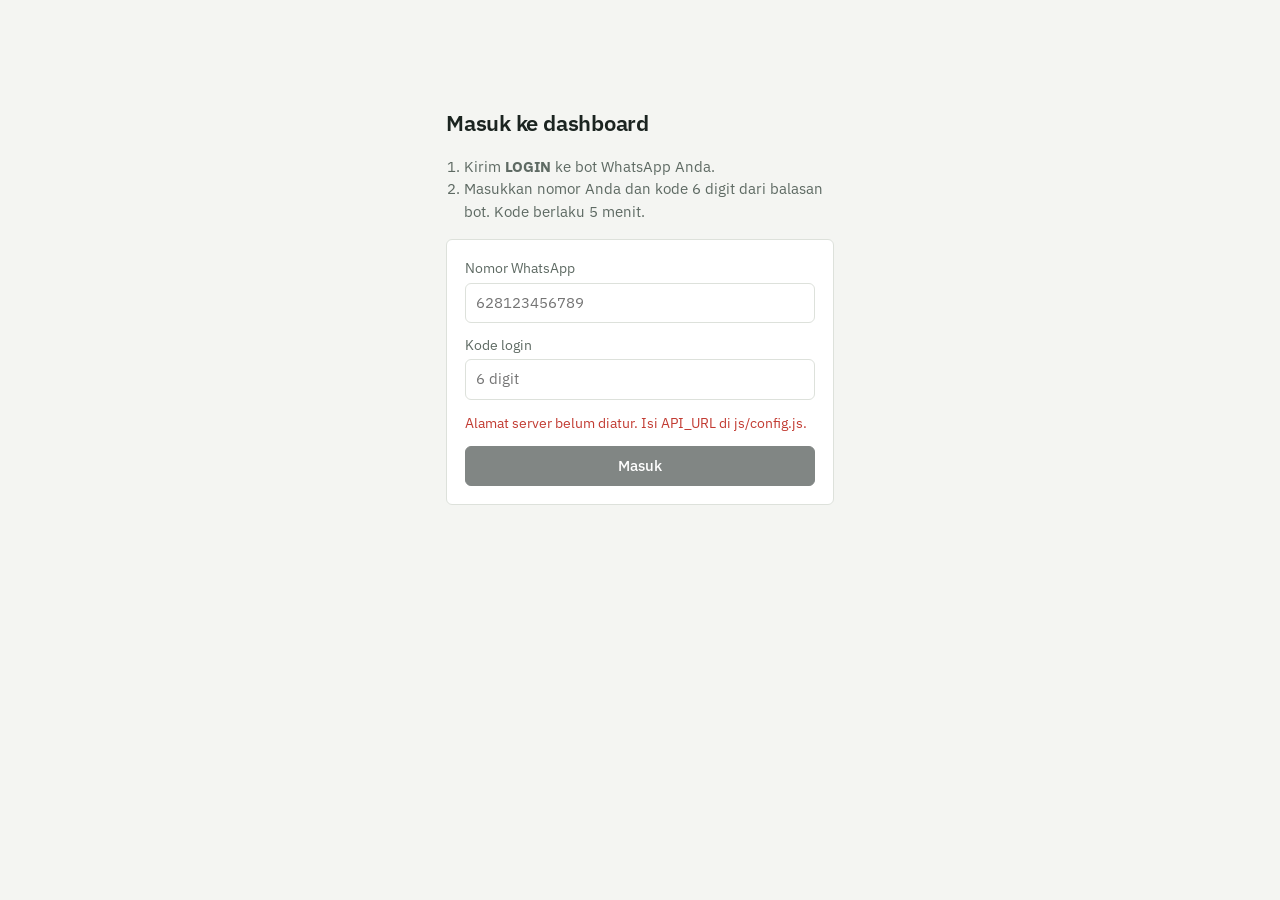
==== login.html @ 56e3b774 "Add files via upload" ====
<!DOCTYPE html>
<html lang="id">
<head>
<meta charset="utf-8">
<meta name="viewport" content="width=device-width, initial-scale=1">
<meta name="robots" content="noindex">
<title>Masuk · Catatan Keuangan</title>
<link rel="preconnect" href="https://fonts.googleapis.com">
<link rel="preconnect" href="https://fonts.gstatic.com" crossorigin>
<link href="https://fonts.googleapis.com/css2?family=IBM+Plex+Sans:wght@400;500;600&display=swap" rel="stylesheet">
<link rel="stylesheet" href="css/style.css">
</head>
<body>
<div id="loadbar" class="loadbar" hidden></div>
<main class="login">
  <h1>Masuk ke dashboard</h1>
  <ol class="steps">
    <li>Kirim <strong>LOGIN</strong> ke bot WhatsApp Anda.</li>
    <li>Masukkan nomor Anda dan kode 6 digit dari balasan bot. Kode berlaku 5 menit.</li>
  </ol>
  <form id="loginForm" class="panel formgrid" novalidate>
    <div>
      <label for="nomor">Nomor WhatsApp</label>
      <input id="nomor" name="nomor" type="tel" inputmode="numeric" autocomplete="tel" placeholder="628123456789" required>
    </div>
    <div>
      <label for="kode">Kode login</label>
      <input id="kode" name="kode" type="text" inputmode="numeric" autocomplete="one-time-code" maxlength="6" placeholder="6 digit" required>
    </div>
    <p id="loginMsg" class="formerror" role="alert"></p>
    <button id="btnLogin" class="btn" type="submit">Masuk</button>
  </form>
</main>
<div id="toasts" class="toasts" role="status" aria-live="polite"></div>
<script src="js/config.js"></script>
<script src="js/api.js"></script>
<script src="js/app.js"></script>
<script src="js/login.js"></script>
</body>
</html>
---- css/style.css ----
/* Catatan Keuangan — gaya dashboard. Hijau = pemasukan, merah = pengeluaran (tidak dipakai untuk hal lain). */
:root {
  --kertas: #F4F5F2;
  --putih: #FFFFFF;
  --tinta: #1B2420;
  --abu: #5E6A63;
  --garis: #DDE1DB;
  --masuk: #137A4B;
  --masuk-bg: #E6F2EB;
  --keluar: #C23B32;
  --keluar-bg: #FBEAE8;
  --fokus: #2B5FD9;
  --r: 6px;
}
* { box-sizing: border-box; }
html { -webkit-text-size-adjust: 100%; }
body {
  margin: 0;
  background: var(--kertas);
  color: var(--tinta);
  font: 400 15px/1.5 'IBM Plex Sans', system-ui, -apple-system, 'Segoe UI', Roboto, sans-serif;
  font-variant-numeric: tabular-nums;
}
h1, h2, h3 { margin: 0; font-weight: 600; letter-spacing: -0.01em; }
h1 { font-size: 1.4rem; }
h2 { font-size: 1.1rem; }
h3 { font-size: 0.95rem; }
p { margin: 0; }
.muted { color: var(--abu); }
.sr { position: absolute; width: 1px; height: 1px; overflow: hidden; clip: rect(0 0 0 0); white-space: nowrap; }
.wrap { max-width: 1120px; margin: 0 auto; padding: 16px; }
:focus-visible { outline: 2px solid var(--fokus); outline-offset: 2px; }

/* Indikator memuat */
.loadbar {
  position: fixed; top: 0; left: 0; right: 0; height: 3px; z-index: 50;
  background: linear-gradient(90deg, transparent, var(--tinta), transparent) no-repeat;
  background-size: 40% 100%;
  animation: geser 1s linear infinite;
}
@keyframes geser { from { background-position: -40% 0; } to { background-position: 140% 0; } }
@media (prefers-reduced-motion: reduce) { .loadbar { animation: none; background: var(--tinta); } }

/* Header */
.top { background: var(--putih); border-bottom: 1px solid var(--garis); }
.top .wrap { display: flex; align-items: center; justify-content: space-between; gap: 12px; padding-block: 10px; }
.brand { font-weight: 600; font-size: 1.05rem; }
.userbox { display: flex; align-items: center; gap: 8px; font-size: 0.9rem; flex-wrap: wrap; justify-content: flex-end; }

/* Tombol & isian */
.btn {
  font: inherit; font-weight: 500; min-height: 40px; padding: 8px 14px; cursor: pointer;
  border-radius: var(--r); border: 1px solid var(--tinta); background: var(--tinta); color: #fff;
}
.btn.quiet { background: var(--putih); color: var(--tinta); border-color: var(--garis); }
.btn.quiet:hover { border-color: var(--tinta); }
.btn.danger { background: var(--keluar); border-color: var(--keluar); }
.btn[disabled] { opacity: 0.55; cursor: not-allowed; }
.linkbtn { font: inherit; background: none; border: 0; padding: 6px; color: var(--tinta); text-decoration: underline; cursor: pointer; }
.linkbtn.danger { color: var(--keluar); }
label { display: block; font-size: 0.85rem; color: var(--abu); margin-bottom: 4px; }
input, select {
  font: inherit; color: inherit; background: var(--putih); width: 100%; min-height: 40px;
  border: 1px solid var(--garis); border-radius: var(--r); padding: 8px 10px;
}
.formgrid { display: grid; gap: 12px; }
.formerror { color: var(--keluar); min-height: 1.2em; font-size: 0.9rem; }
.actions { display: flex; gap: 8px; justify-content: flex-end; flex-wrap: wrap; }

/* Periode */
.periode { display: flex; flex-wrap: wrap; gap: 12px; align-items: flex-end; margin-bottom: 16px; }
.pfield { min-width: 140px; flex: 1 1 140px; }
.pfield.grow { flex: 2 1 220px; }
.pactions { display: flex; gap: 8px; flex-wrap: wrap; flex: 1 1 100%; }
@media (min-width: 900px) { .pactions { flex: 0 0 auto; margin-left: auto; } }

/* Ringkasan: buku kas bergaris tipis */
.ledger {
  display: grid; grid-template-columns: repeat(2, 1fr); gap: 1px;
  background: var(--garis); border: 1px solid var(--garis); border-radius: var(--r); overflow: hidden;
}
.ledger > div { background: var(--putih); padding: 12px 14px; min-width: 0; }
.ledger .k { font-size: 0.82rem; color: var(--abu); }
.ledger .v { font-size: 1.2rem; font-weight: 600; margin-top: 2px; overflow-wrap: anywhere; }
.ledger .v.small { font-size: 0.98rem; }
.ledger .masuk .v, .pos { color: var(--masuk); }
.ledger .keluar .v, .neg { color: var(--keluar); }
@media (min-width: 720px) { .ledger { grid-template-columns: repeat(3, 1fr); } }
@media (min-width: 1000px) { .ledger { grid-template-columns: repeat(6, 1fr); } }

.flow { margin-top: 12px; }
.flow-bar { display: flex; height: 10px; border-radius: 5px; overflow: hidden; background: var(--garis); }
.flow-bar .in { background: var(--masuk); }
.flow-bar .out { background: var(--keluar); }
.flow-legend { display: flex; justify-content: space-between; gap: 8px; font-size: 0.82rem; color: var(--abu); margin-top: 6px; }

/* Grafik */
.charts { display: grid; gap: 16px; margin-top: 20px; }
@media (min-width: 900px) { .charts { grid-template-columns: 1fr 1fr; } .charts .wide { grid-column: 1 / -1; } }
.panel { background: var(--putih); border: 1px solid var(--garis); border-radius: var(--r); padding: 14px; }
.panel h3 { margin-bottom: 8px; }
.chartbox { position: relative; height: 260px; }
.empty { color: var(--abu); text-align: center; padding: 28px 12px; }

/* Transaksi */
.trx { margin-top: 28px; }
.filters { display: flex; flex-wrap: wrap; gap: 12px; margin: 12px 0; }
.tablewrap { background: var(--putih); border: 1px solid var(--garis); border-radius: var(--r); overflow-x: auto; }
table { width: 100%; border-collapse: collapse; }
th { text-align: left; font-weight: 600; font-size: 0.82rem; color: var(--abu); padding: 10px 12px; border-bottom: 1px solid var(--garis); white-space: nowrap; }
td { padding: 10px 12px; border-bottom: 1px solid var(--garis); vertical-align: top; }
tbody tr:last-child td { border-bottom: 0; }
th.num, td.num { text-align: right; white-space: nowrap; }
td.num { font-weight: 500; }
.tag { display: inline-block; padding: 1px 8px; border-radius: 10px; font-size: 0.8rem; font-weight: 500; }
.tag.pemasukan { background: var(--masuk-bg); color: var(--masuk); }
.tag.pengeluaran { background: var(--keluar-bg); color: var(--keluar); }
.pager { display: flex; justify-content: space-between; align-items: center; gap: 8px; flex-wrap: wrap; margin-top: 12px; }

@media (max-width: 719px) {
  thead { position: absolute; left: -9999px; }
  table, tbody, tr, td { display: block; }
  tr { padding: 10px 12px; border-bottom: 1px solid var(--garis); }
  tbody tr:last-child { border-bottom: 0; }
  td { border: 0; padding: 2px 0; display: flex; justify-content: space-between; gap: 12px; text-align: right; }
  td::before { content: attr(data-label); color: var(--abu); font-size: 0.82rem; text-align: left; }
  td.aksi { justify-content: flex-end; }
  td.aksi::before { content: none; }
}

/* Dialog */
dialog {
  border: 1px solid var(--garis); border-radius: var(--r); padding: 20px; color: var(--tinta);
  width: min(440px, calc(100vw - 24px)); max-height: calc(100vh - 24px); overflow-y: auto;
}
dialog.wide { width: min(760px, calc(100vw - 24px)); }
dialog::backdrop { background: rgba(27, 36, 32, 0.45); }

/* Toast */
.toasts { position: fixed; left: 12px; right: 12px; bottom: 12px; display: grid; gap: 8px; z-index: 60; pointer-events: none; }
.toast { pointer-events: auto; justify-self: center; max-width: 480px; padding: 10px 14px; border-radius: var(--r); background: var(--tinta); color: #fff; font-size: 0.92rem; }
.toast.ok { background: var(--masuk); }
.toast.error { background: var(--keluar); }

/* Halaman masuk */
.login { max-width: 420px; margin: 10vh auto 0; padding: 16px; display: grid; gap: 16px; }
.steps { margin: 0; padding-left: 1.2em; color: var(--abu); }
.login .panel { padding: 18px; }

/* Cetak */
.printonly { display: none; }
@media print {
  .noprint, .toasts, .loadbar { display: none !important; }
  body { background: #fff; }
  .printonly { display: block; font-weight: 600; margin-bottom: 8px; }
  .panel, .ledger, .tablewrap, tr { break-inside: avoid; }
  .tablewrap { overflow: visible; }
}
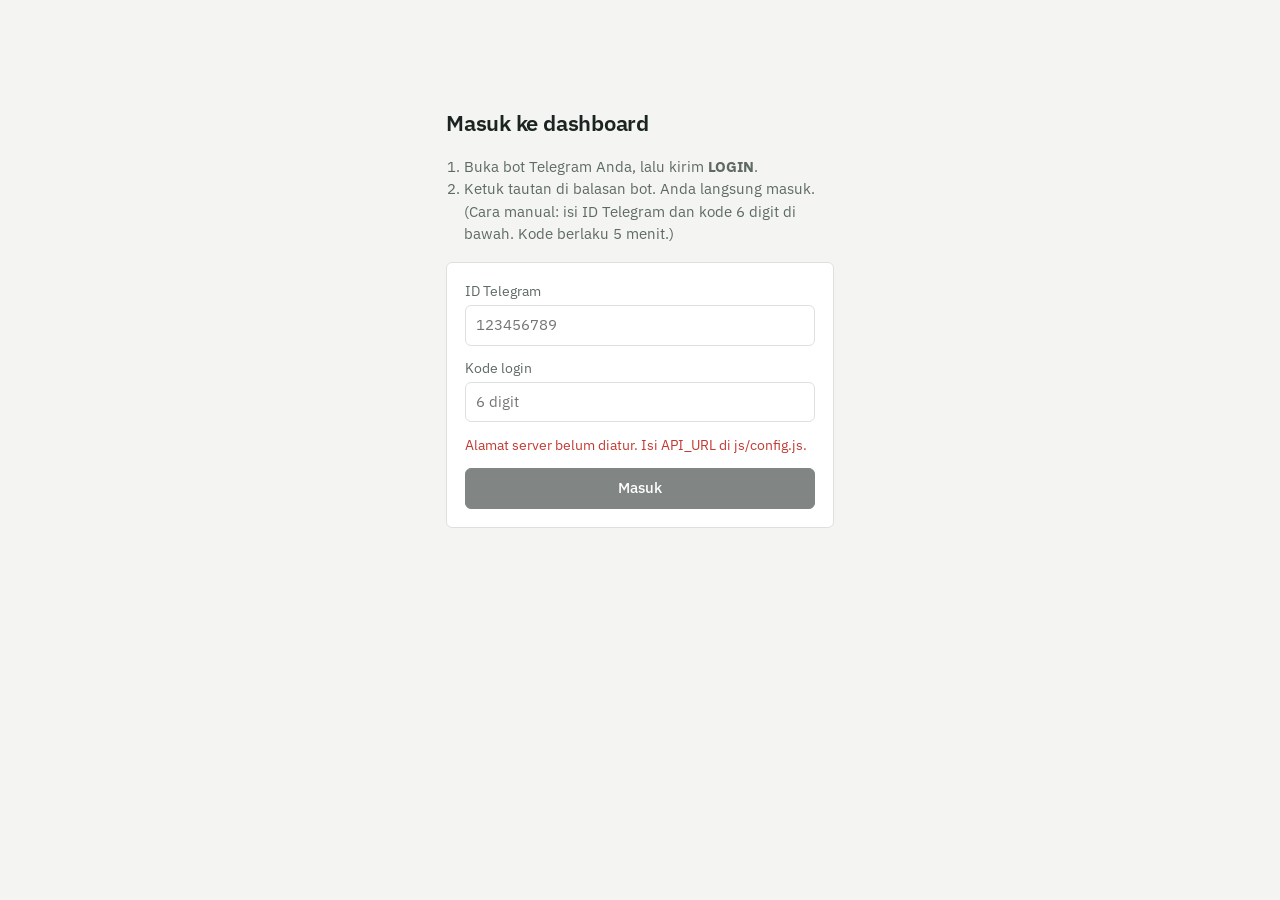
==== commit ec0af675: "Add files via upload" ====
--- a/login.html
+++ b/login.html
@@ -15,13 +15,13 @@
 <main class="login">
   <h1>Masuk ke dashboard</h1>
   <ol class="steps">
-    <li>Kirim <strong>LOGIN</strong> ke bot WhatsApp Anda.</li>
-    <li>Masukkan nomor Anda dan kode 6 digit dari balasan bot. Kode berlaku 5 menit.</li>
+    <li>Buka bot Telegram Anda, lalu kirim <strong>LOGIN</strong>.</li>
+    <li>Ketuk tautan di balasan bot. Anda langsung masuk. (Cara manual: isi ID Telegram dan kode 6 digit di bawah. Kode berlaku 5 menit.)</li>
   </ol>
   <form id="loginForm" class="panel formgrid" novalidate>
     <div>
-      <label for="nomor">Nomor WhatsApp</label>
-      <input id="nomor" name="nomor" type="tel" inputmode="numeric" autocomplete="tel" placeholder="628123456789" required>
+      <label for="tgid">ID Telegram</label>
+      <input id="tgid" name="tgid" type="text" inputmode="numeric" autocomplete="off" placeholder="123456789" required>
     </div>
     <div>
       <label for="kode">Kode login</label>
